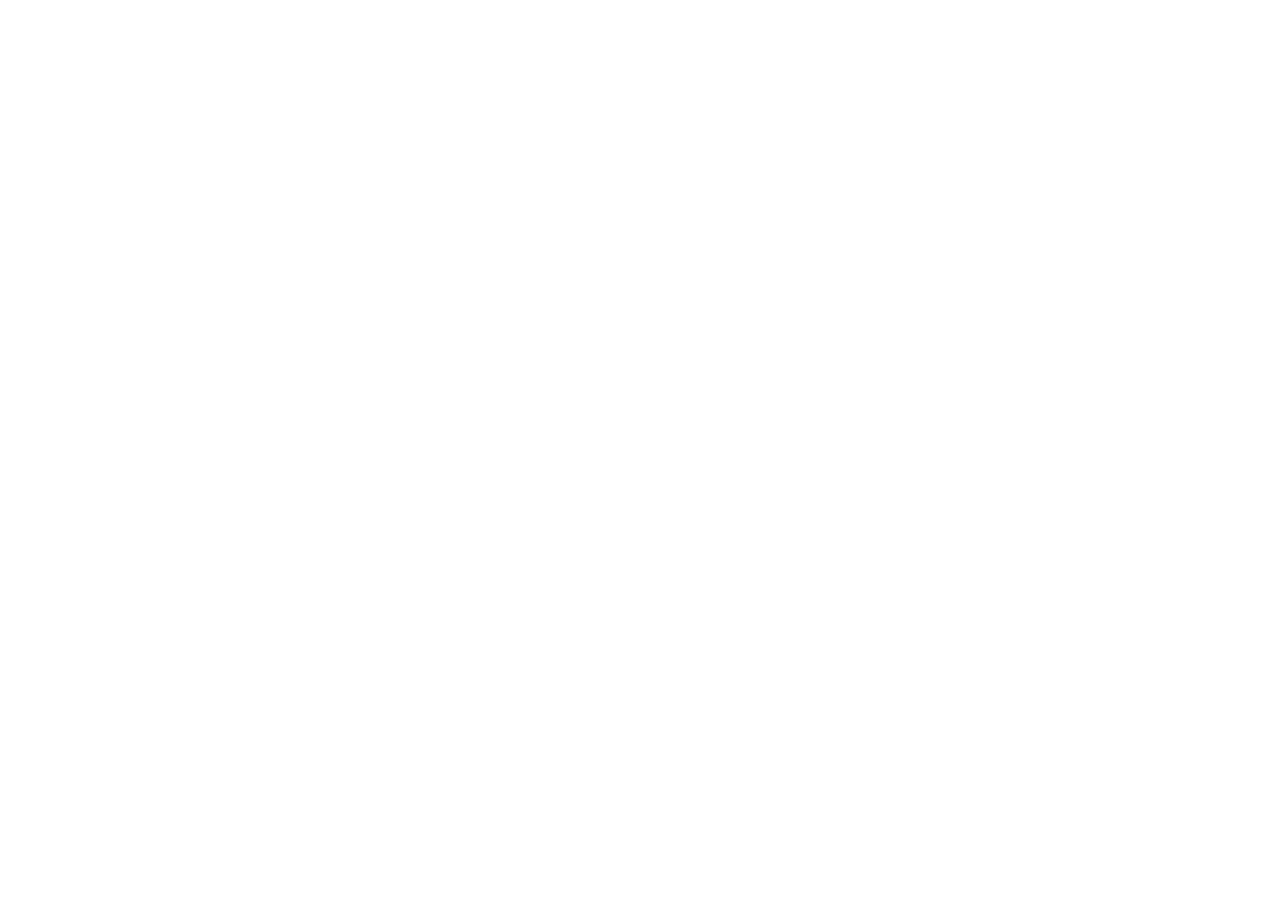
==== paintjs/index.html @ 9addae93 "setup" ====
<!DOCTYPE html>
<!-- index.html -->
<html lang="ko-KR">
    <head>
      <meta charset="UTF-8">
      <meta name="viewport" content="width=device-width, initial-scale=1.0, maximum-scale=1, user-scalable=0">
      <meta http-equiv="X-UA-Compatible" content="ie=edge">
      <meta name="description" content="js를 이용한 그림판 제작">
      <meta name="keyword" content="html, js">
      <meta name="author" content="bluehy">
      <meta name="generator" content="사용한 프로그램">

      <link rel="stylesheet" href="https://fonts.googleapis.com/css?family=Noto+Sans+KR:400,700&display=swap&subset=korean">
      <link rel="stylesheet" href="./reset.css">
      <link rel="stylesheet" href="./index.css">

      <title>그림판</title>
   </head>
<!--  --> 
   <body>
  <!-- noscript -->
      <noscript>
         <p>현재 접속하고 있는 사이트의 기능의 일부가 원활하게 실행되고 있지 않습니다.<br/>
         자바스크립트의 기능을 활성화해주세요.</p>
         <p><a target="_blank" href="http://enable-javascript.com/ko/">자바스크립트 활성화 처리하기</a></p>
      </noscript>

   <!-- layout =============== -->

   <!-- script ================ -->
      
   </body>
</html>
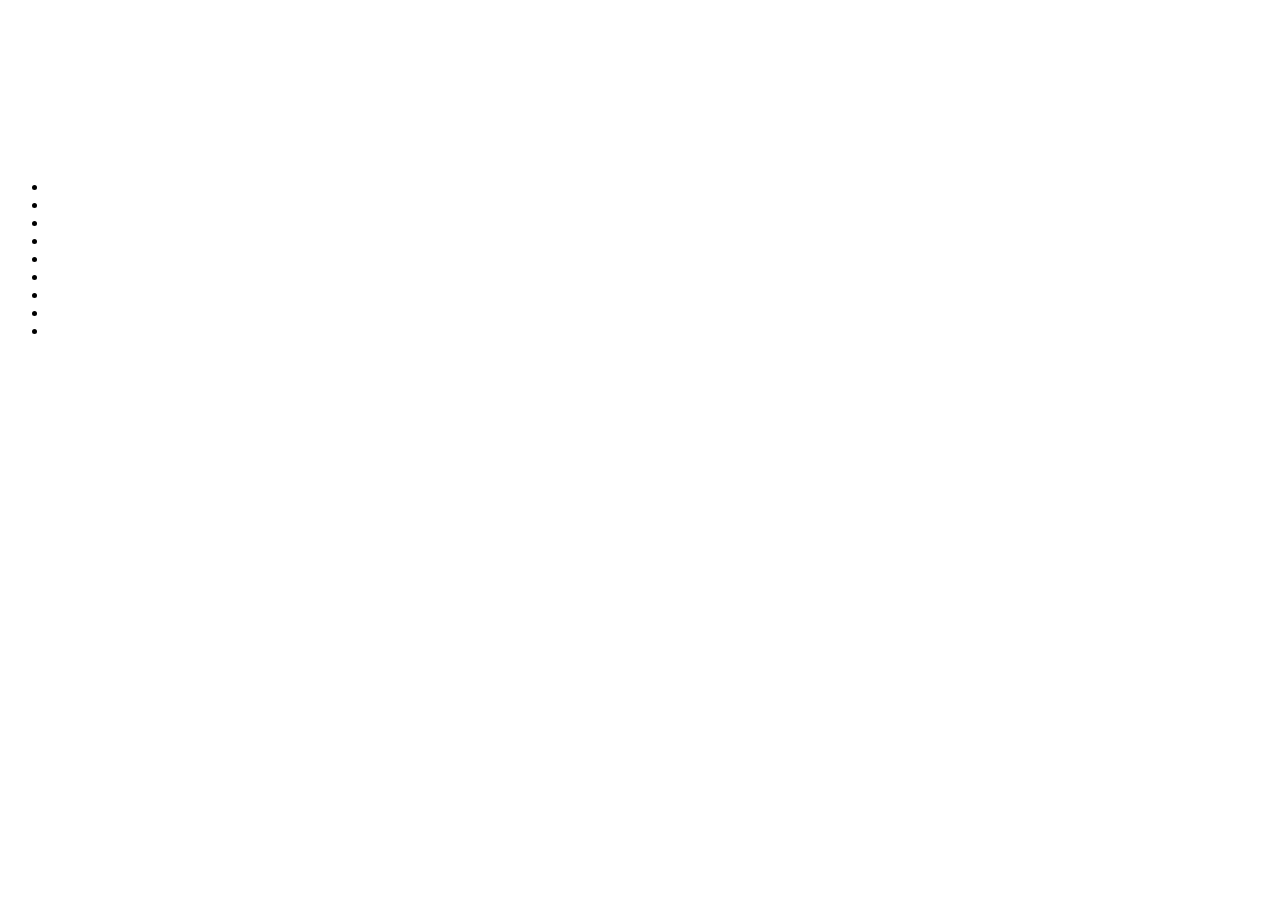
==== commit b9780932: "style setup" ====
--- a/paintjs/index.html
+++ b/paintjs/index.html
@@ -11,7 +11,6 @@
       <meta name="generator" content="사용한 프로그램">
 
       <link rel="stylesheet" href="https://fonts.googleapis.com/css?family=Noto+Sans+KR:400,700&display=swap&subset=korean">
-      <link rel="stylesheet" href="./reset.css">
       <link rel="stylesheet" href="./index.css">
 
       <title>그림판</title>
@@ -26,8 +25,21 @@
       </noscript>
 
    <!-- layout =============== -->
-
+      <canvas id="jsCanvas" class="js-canvas"></canvas>
+      <div class="paint-control">
+         <ul class="control__colors" id="controlColors">
+            <li class="colors__color"></li>
+            <li class="colors__color"></li>
+            <li class="colors__color"></li>
+            <li class="colors__color"></li>
+            <li class="colors__color"></li>
+            <li class="colors__color"></li>
+            <li class="colors__color"></li>
+            <li class="colors__color"></li>
+            <li class="colors__color"></li>
+         </ul>
+      </div>
    <!-- script ================ -->
-      
+      <script src="./app.js"></script>
    </body>
 </html>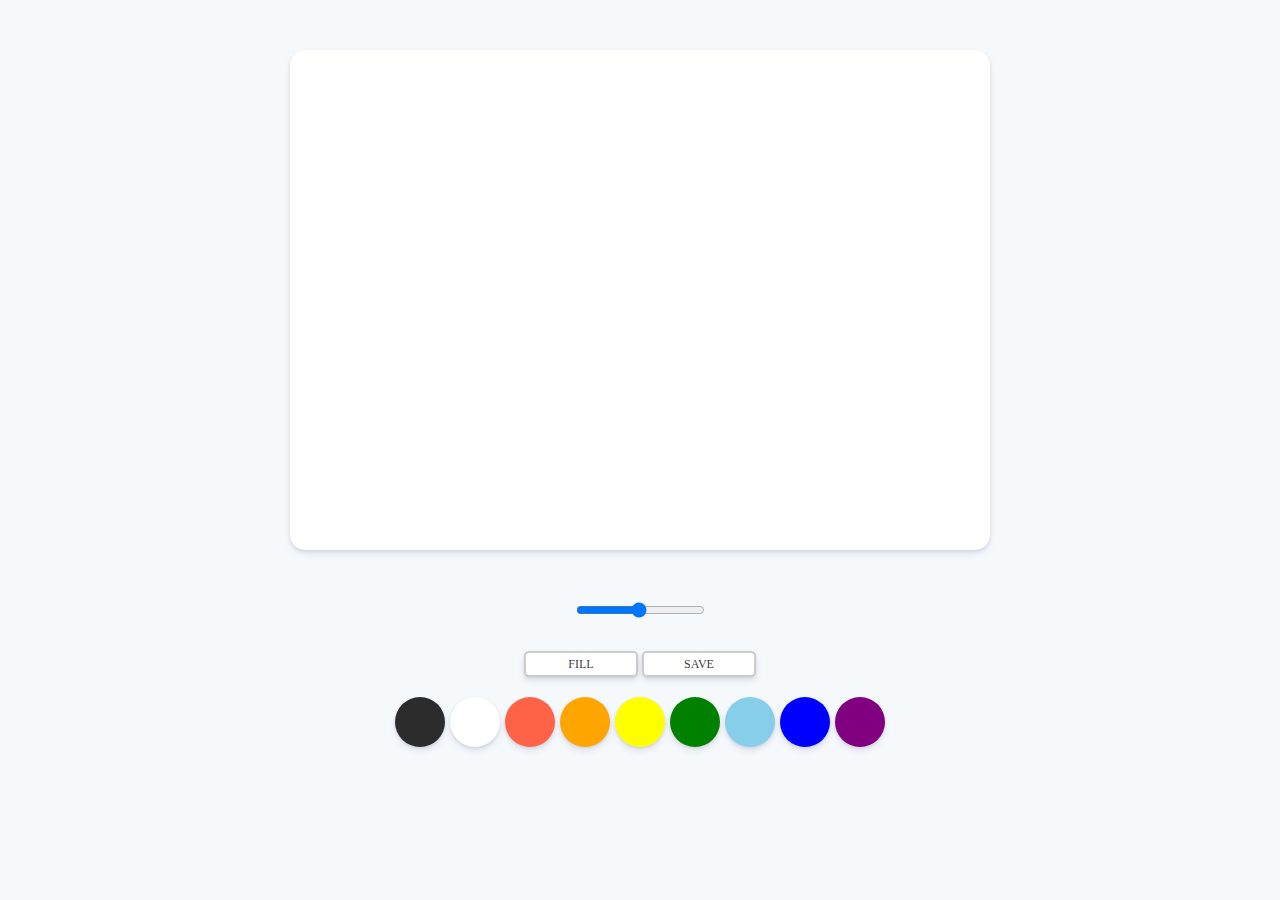
==== commit ff7e5eaf: "paintApp style set" ====
--- a/paintjs/index.html
+++ b/paintjs/index.html
@@ -11,7 +11,7 @@
       <meta name="generator" content="사용한 프로그램">
 
       <link rel="stylesheet" href="https://fonts.googleapis.com/css?family=Noto+Sans+KR:400,700&display=swap&subset=korean">
-      <link rel="stylesheet" href="./index.css">
+      <link rel="stylesheet" href="./style.css">
 
       <title>그림판</title>
    </head>
@@ -26,7 +26,19 @@
 
    <!-- layout =============== -->
       <canvas id="jsCanvas" class="js-canvas"></canvas>
-      <div class="paint-control">
+      <div class="paint-controls">
+         <!-- control brush size -->
+         <form class="control__range">
+            <input type="range" id="jsRange"  min="0.1" max="5.0" value="2.5" step="0.1" />
+         </form>
+
+         <!-- control Mode -->
+         <div class="control__btns">
+            <button id="jsMode">fill</button>
+            <button id="jsSave">save</button>
+         </div>
+         
+         <!-- control Color -->
          <ul class="control__colors" id="controlColors">
             <li class="colors__color"></li>
             <li class="colors__color"></li>
--- a/paintjs/style.css
+++ b/paintjs/style.css
@@ -0,0 +1,101 @@
+/* style.css */
+@import "reset.css";
+@import "variable.css";
+
+body {
+   display: flex;
+   flex-direction: column;
+   align-items: center;
+   background-color: #f6f9fc;
+   padding-top: 50px;
+}
+
+.js-canvas {
+   width: 700px;
+   height: 500px;
+   background-color: #fff;
+   border-radius: 15px;
+   box-shadow: 0 4px 6px rgba(50, 50, 93, 0.11), 0 1px 3px rgba(50, 50, 93, 0.11);
+}
+
+.paint-controls {
+   margin-top: 50px;
+   display: flex;
+   flex-direction: column;
+   align-items:center;
+}
+
+/* control brush size */
+.control__range {
+   margin-bottom: 30px;
+}
+
+
+/* controm Mode */
+.control__btns {
+   margin-bottom: 20px;
+}
+
+.control__btns button {
+   all: unset;
+   width: 70px;
+   text-align: center;
+   border-radius: 5px;
+   cursor:pointer;
+   background-color: #fff;
+   padding: 5px 20px;
+   border: 2px solid rgba(0, 0, 0, 0.2);
+   color: rgba(0, 0, 0, 0.8);
+   text-transform: uppercase;
+   font-size:12px;
+   box-shadow: 0 4px 6px rgba(50, 50, 93, 0.11), 0 1px 3px rgba(50, 50, 93, 0.11);
+}
+
+.control__btns button:active {
+   transform: scale(0.98);
+}
+
+/* control colors */
+.control__colors {
+   display: flex; 
+}
+
+.colors__color {
+   width: 50px;
+   height: 50px;
+   border-radius: 50px;
+   box-shadow: 0 4px 6px rgba(50, 50, 93, 0.11), 0 1px 3px rgba(50, 50, 93, 0.11);
+   cursor: pointer;
+   margin-right: 5px;
+}
+
+/* color palette */
+.colors__color:first-child {
+   background-color: #2c2c2c;
+}
+
+.colors__color:nth-child(2){
+   background-color: white;
+}
+.colors__color:nth-child(3){
+   background-color: tomato;
+}
+.colors__color:nth-child(4){
+   background-color: orange;
+}
+.colors__color:nth-child(5){
+   background-color: yellow;
+}
+.colors__color:nth-child(6){
+   background-color: green;
+}
+.colors__color:nth-child(7){
+   background-color: skyblue;
+}
+.colors__color:nth-child(8){
+   background-color: blue;
+}
+.colors__color:last-child{
+   background-color: purple;
+   margin-right: 0;
+}